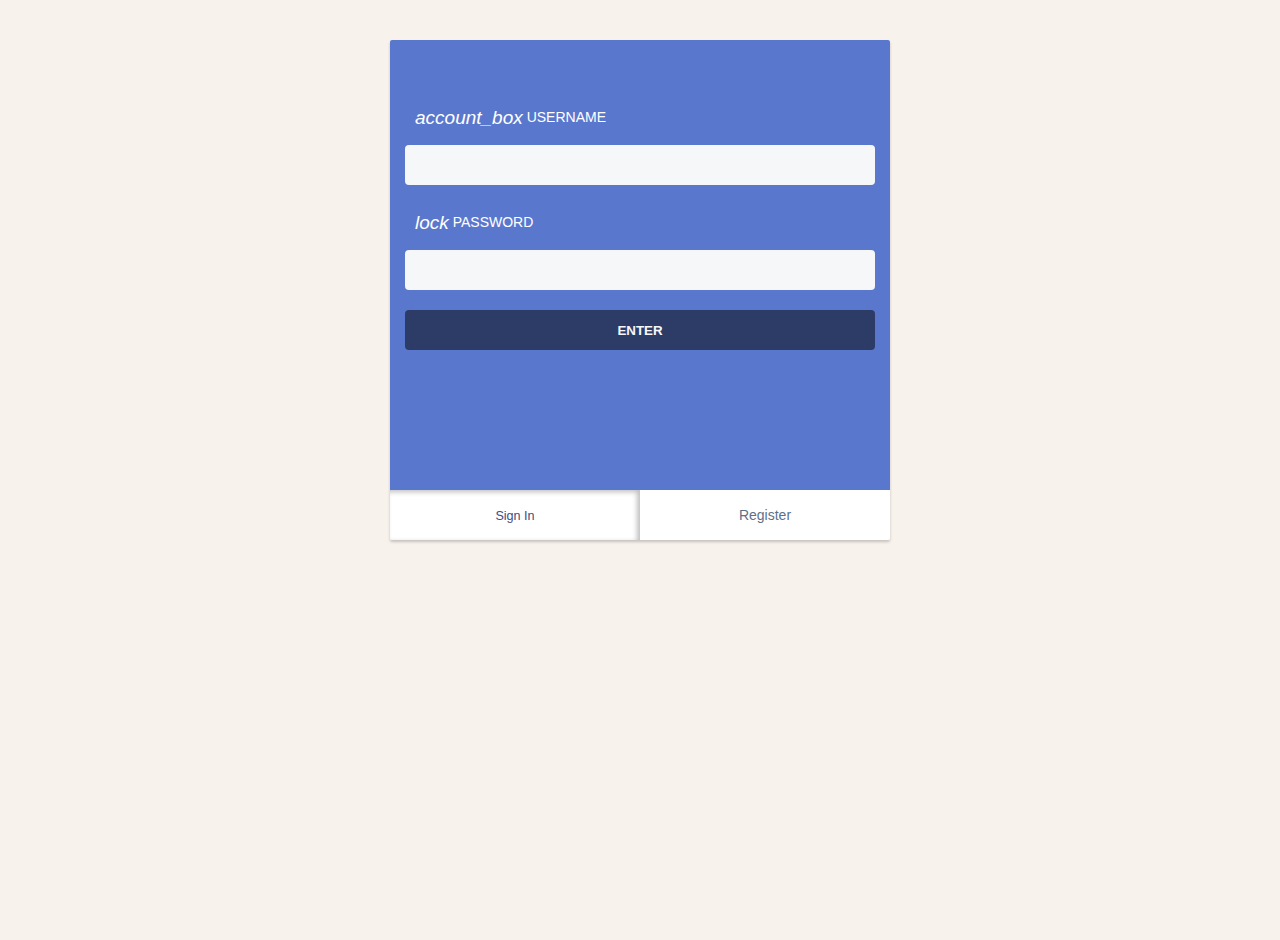
==== ADP/login/LoginPage.html @ d18f252f "ADP" ====
<!DOCTYPE html>
<html lang="en">
<head>
    <meta charset="UTF-8">
    <meta http-equiv="X-UA-Compatible" content="IE=edge">
    <meta name="viewport" content="width=device-width, initial-scale=1.0">
    <title>Document</title>
    <link rel="stylesheet" href="login.css">
</head>
<body>
    <div class="container"><input type="radio" name="tab" id="signin" checked="checked" /><input type="radio" name="tab" id="register" />
        <div class="pages">
            <div class="page">
                <div class="input">
                    <div class="title"><i class="material-icons">account_box</i> USERNAME</div><input class="text" type="text" placeholder="" />
                </div>
                <div class="input">
                    <div class="title"><i class="material-icons">lock</i> PASSWORD</div><input class="text" type="password" placeholder="" />
                </div>
                <div class="input"><input type="submit" value="ENTER" /></div>
            </div>
            <div class="page signup">
                <div class="input">
                    <div class="title"><i class="material-icons">person</i> NAME</div><input class="text" type="text" placeholder="" />
                </div>
                <div class="input">
                    <div class="title"><i class="material-icons">markunread_mailbox</i> EMAIL</div><input class="text" type="password" placeholder="" />
                </div>
                <div class="input"><input type="submit" value="SIGN ME UP!" /></div>
            </div>
        </div>
        <div class="tabs"><label class="tab" for="signin">
                <div class="text">Sign In</div>
            </label><label class="tab" for="register">
                <div class="text">Register</div>
            </label></div>
    </div>
</body>
</html>
---- ADP/login/login.css ----
html, body {
    padding: 0px;
    margin: 0px;
    background: #f8f2ed;
    font-family: 'Raleway', sans-serif;
    color: #fff;
    height: 100%;
}
.container {
    min-height: 500px;
    max-width: 500px;
    margin: 40px auto;
    background: #fff;
    border-radius: 2px;
    box-shadow: 0px 2px 3px rgba(0, 0, 0, 0.2);
    display: flex;
    flex-direction: column;
    overflow: hidden;
    animation: hi 0.5s;
    /* -webkit-transform: translateZ(0px); */
}
.container * {
    box-sizing: border-box;

}
.pages {
    flex: 1;
    white-space: nowrap;
    position: relative;
    transition: all 0.4s;
    display: flex;
}
.pages .page {
    min-width: 100%;
    padding: 20px 15px;
    padding-top: 40px;
    background-color: rgb(90, 119, 206);
    /* background: linear-gradient(to left, #3b226b, #6faaff); */
}
.pages .page:nth-of-type(1) .input {
    transform: translateX(-100%) scale(0.5);
}
.pages .page:nth-of-type(2) .input {
    transform: translateX(100%) scale(0.5);
}
.pages .page .input {
    transition: all 1s;
    opacity: 0;
    transition-delay: 0s;
}
.pages .page.signup {
    /* background: linear-gradient(to left, #6faaff, #955dff); */
}
.pages .page .title {
    margin-bottom: 10px;
    font-size: 14px;
    padding: 10px;
    position: relative;
    line-height: 14px;
}
.pages .page .title i {
    vertical-align: text-bottom;
    font-size: 19px;
}
.pages .page .input {
    margin-top: 20px;
}
.pages .page input.text {
    background: #f6f7f9;
    border: none;
    border-radius: 4px;
    width: 100%;
    height: 40px;
    line-height: 40px;
    padding: 0px 10px;
    color: rgba(0, 0, 0, 0.5);
    outline: none;
}
.pages .page input[type=submit] {
    background: rgba(0, 0, 0, 0.5);
    color: #f6f7f9;
    height: 40px;
    line-height: 40px;
    width: 100%;
    border: none;
    border-radius: 4px;
    font-weight: 600;
}
.tabs {
    max-height: 50px;
    height: 50px;
    display: flex;
    background: #fff;
}
.tabs .tab {
    flex: 1;
    color: #5d708a;
    text-align: center;
    line-height: 50px;
    transition: all 0.2s;
}
.tabs .tab .text {
    font-size: 14px;
    transform: scale(1);
    transition: all 0.2s;
}
input[type=radio] {
    display: none;
}
input[type=radio]:nth-of-type(1):checked ~ .tabs .tab:nth-of-type(1) {
    box-shadow: inset -3px 2px 5px rgba(0, 0, 0, 0.25);
    color: #3f4c7f;
}
input[type=radio]:nth-of-type(1):checked ~ .tabs .tab:nth-of-type(1) .text {
    transform: scale(0.9);
}
input[type=radio]:nth-of-type(1):checked ~ .pages {
    transform: translateX(0%);
}
input[type=radio]:nth-of-type(1):checked ~ .pages .page:nth-of-type(1) .input {
    opacity: 1;
    transform: translateX(0%);
    transition: all 0.5s;
}
input[type=radio]:nth-of-type(1):checked ~ .pages .page:nth-of-type(1) .input:nth-child(1) {
    transition-delay: 0.2s;
}
input[type=radio]:nth-of-type(1):checked ~ .pages .page:nth-of-type(1) .input:nth-child(2) {
    transition-delay: 0.4s;
}
input[type=radio]:nth-of-type(1):checked ~ .pages .page:nth-of-type(1) .input:nth-child(3) {
    transition-delay: 0.6s;
}
input[type=radio]:nth-of-type(1):checked ~ .pages .page:nth-of-type(1) .input:nth-child(4) {
    transition-delay: 0.8s;
}
input[type=radio]:nth-of-type(1):checked ~ .pages .page:nth-of-type(1) .input:nth-child(5) {
    transition-delay: 1s;
}
input[type=radio]:nth-of-type(2):checked ~ .tabs .tab:nth-of-type(2) {
    box-shadow: inset 3px 2px 5px rgba(0, 0, 0, 0.25);
    color: #3f4c7f;
}
input[type=radio]:nth-of-type(2):checked ~ .tabs .tab:nth-of-type(2) .text {
    transform: scale(0.9);
}
input[type=radio]:nth-of-type(2):checked ~ .pages {
    transform: translateX(-100%);
}
input[type=radio]:nth-of-type(2):checked ~ .pages .page:nth-of-type(2) .input {
    opacity: 1;
    transform: translateX(0%);
    transition: all 0.5s;
}
input[type=radio]:nth-of-type(2):checked ~ .pages .page:nth-of-type(2) .input:nth-child(1) {
    transition-delay: 0.2s;
}
input[type=radio]:nth-of-type(2):checked ~ .pages .page:nth-of-type(2) .input:nth-child(2) {
    transition-delay: 0.4s;
}
input[type=radio]:nth-of-type(2):checked ~ .pages .page:nth-of-type(2) .input:nth-child(3) {
    transition-delay: 0.6s;
}
input[type=radio]:nth-of-type(2):checked ~ .pages .page:nth-of-type(2) .input:nth-child(4) {
    transition-delay: 0.8s;
}
input[type=radio]:nth-of-type(2):checked ~ .pages .page:nth-of-type(2) .input:nth-child(5) {
    transition-delay: 1s;
}
@keyframes hi {
    from {
        transform: translateY(50%) scale(0, 0);
        opacity: 0;
   }
}
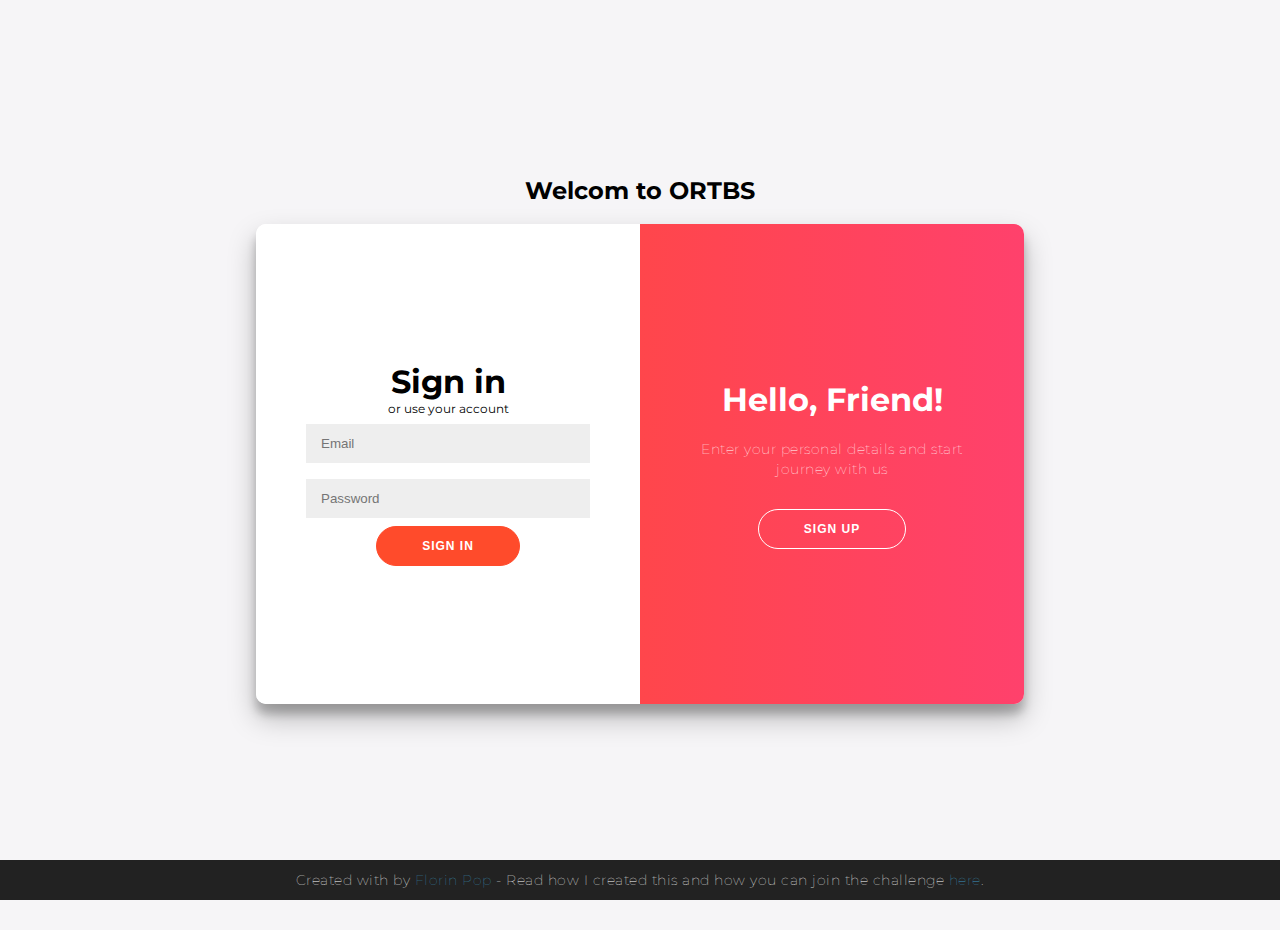
==== commit 24c3f9d0: "changes" ====
--- a/ADP/login/LoginPage.html
+++ b/ADP/login/LoginPage.html
@@ -5,35 +5,70 @@
     <meta http-equiv="X-UA-Compatible" content="IE=edge">
     <meta name="viewport" content="width=device-width, initial-scale=1.0">
     <title>Document</title>
-    <link rel="stylesheet" href="login.css">
+	<link rel="stylesheet" href="LoginPage.css">
 </head>
+
 <body>
-    <div class="container"><input type="radio" name="tab" id="signin" checked="checked" /><input type="radio" name="tab" id="register" />
-        <div class="pages">
-            <div class="page">
-                <div class="input">
-                    <div class="title"><i class="material-icons">account_box</i> USERNAME</div><input class="text" type="text" placeholder="" />
-                </div>
-                <div class="input">
-                    <div class="title"><i class="material-icons">lock</i> PASSWORD</div><input class="text" type="password" placeholder="" />
-                </div>
-                <div class="input"><input type="submit" value="ENTER" /></div>
-            </div>
-            <div class="page signup">
-                <div class="input">
-                    <div class="title"><i class="material-icons">person</i> NAME</div><input class="text" type="text" placeholder="" />
-                </div>
-                <div class="input">
-                    <div class="title"><i class="material-icons">markunread_mailbox</i> EMAIL</div><input class="text" type="password" placeholder="" />
-                </div>
-                <div class="input"><input type="submit" value="SIGN ME UP!" /></div>
-            </div>
-        </div>
-        <div class="tabs"><label class="tab" for="signin">
-                <div class="text">Sign In</div>
-            </label><label class="tab" for="register">
-                <div class="text">Register</div>
-            </label></div>
-    </div>
+    <h2>Welcom to ORTBS</h2>
+<div class="container" id="container">
+	<div class="form-container sign-up-container">
+		<form action="#">
+			<h1>Create Account</h1>
+			
+			<span>or use your email for registration</span>
+			<input type="text" placeholder="Name" />
+			<input type="email" placeholder="Email" />
+			<input type="password" placeholder="Password" />
+			<button>Sign Up</button>
+		</form>
+	</div>
+	<div class="form-container sign-in-container">
+		<form action="#">
+			<h1>Sign in</h1>
+			
+			<span>or use your account</span>
+			<input type="email" placeholder="Email" />
+			<input type="password" placeholder="Password" />
+			<button>Sign In</button>
+		</form>
+	</div>
+	<div class="overlay-container">
+		<div class="overlay">
+			<div class="overlay-panel overlay-left">
+				<h1>Welcome Back!</h1>
+				<p>To keep connected with us please login with your personal info</p>
+				<button class="ghost" id="signIn">Sign In</button>
+			</div>
+			<div class="overlay-panel overlay-right">
+				<h1>Hello, Friend!</h1>
+				<p>Enter your personal details and start journey with us</p>
+				<button class="ghost" id="signUp">Sign Up</button>
+			</div>
+		</div>
+	</div>
+</div>
+
+<footer>
+	<p>
+		Created with <i class="fa fa-heart"></i> by
+		<a target="_blank" href="https://florin-pop.com">Florin Pop</a>
+		- Read how I created this and how you can join the challenge
+		<a target="_blank" href="https://www.florin-pop.com/blog/2019/03/double-slider-sign-in-up-form/">here</a>.
+	</p>
+</footer>
+
+<script>
+    const signUpButton = document.getElementById('signUp');
+const signInButton = document.getElementById('signIn');
+const container = document.getElementById('container');
+
+signUpButton.addEventListener('click', () => {
+	container.classList.add("right-panel-active");
+});
+
+signInButton.addEventListener('click', () => {
+	container.classList.remove("right-panel-active");
+});
+</script>
 </body>
 </html>--- a/ADP/login/LoginPage.css
+++ b/ADP/login/LoginPage.css
@@ -0,0 +1,259 @@
+
+@import url('https://fonts.googleapis.com/css?family=Montserrat:400,800');
+
+* {
+	box-sizing: border-box;
+}
+
+body {
+	background: #f6f5f7;
+	display: flex;
+	justify-content: center;
+	align-items: center;
+	flex-direction: column;
+	font-family: 'Montserrat', sans-serif;
+	height: 100vh;
+	margin: -20px 0 50px;
+}
+
+h1 {
+	font-weight: bold;
+	margin: 0;
+}
+
+h2 {
+	text-align: center;
+}
+
+p {
+	font-size: 14px;
+	font-weight: 100;
+	line-height: 20px;
+	letter-spacing: 0.5px;
+	margin: 20px 0 30px;
+}
+
+span {
+	font-size: 12px;
+}
+
+a {
+	color: #333;
+	font-size: 14px;
+	text-decoration: none;
+	margin: 15px 0;
+}
+
+button {
+    cursor: pointer;
+	border-radius: 20px;
+	border: 1px solid #FF4B2B;
+	background-color: #FF4B2B;
+	color: #FFFFFF;
+	font-size: 12px;
+	font-weight: bold;
+	padding: 12px 45px;
+	letter-spacing: 1px;
+	text-transform: uppercase;
+	transition: transform 80ms ease-in;
+}
+
+button:active {
+	transform: scale(0.95);
+}
+
+button:focus {
+	outline: none;
+}
+
+button.ghost {
+	background-color: transparent;
+	border-color: #FFFFFF;
+}
+
+form {
+	background-color: #FFFFFF;
+	display: flex;
+	align-items: center;
+	justify-content: center;
+	flex-direction: column;
+	padding: 0 50px;
+	height: 100%;
+	text-align: center;
+}
+
+input {
+	background-color: #eee;
+	border: none;
+	padding: 12px 15px;
+	margin: 8px 0;
+	width: 100%;
+}
+
+.container {
+	background-color: #fff;
+	border-radius: 10px;
+  	box-shadow: 0 14px 28px rgba(0,0,0,0.25), 
+			0 10px 10px rgba(0,0,0,0.22);
+	position: relative;
+	overflow: hidden;
+	width: 768px;
+	max-width: 100%;
+	min-height: 480px;
+}
+
+.form-container {
+	position: absolute;
+	top: 0;
+	height: 100%;
+	transition: all 0.6s ease-in-out;
+}
+
+.sign-in-container {
+	left: 0;
+	width: 50%;
+	z-index: 2;
+}
+
+
+.container.right-panel-active .sign-in-container {
+	transform: translateX(100%);
+}
+
+.sign-up-container {
+	left: 0;
+	width: 50%;
+	opacity: 0;
+	z-index: 1;
+}
+button:hover{
+    border: 1px solid rgb(51, 133, 173);
+    background-color: rgb(51, 133, 173);
+
+}
+.container.right-panel-active .sign-up-container {
+	transform: translateX(100%);
+	opacity: 1;
+	z-index: 5;
+	animation: show 0.6s;
+    
+}
+
+@keyframes show {
+	0%, 49.99% {
+		opacity: 0;
+		z-index: 1;
+	}
+	
+	50%, 100% {
+		opacity: 1;
+		z-index: 5;
+	}
+}
+
+.overlay-container {
+	position: absolute;
+	top: 0;
+	left: 50%;
+	width: 50%;
+	height: 100%;
+	overflow: hidden;
+	transition: transform 0.6s ease-in-out;
+	z-index: 100;
+}
+
+.container.right-panel-active .overlay-container{
+	transform: translateX(-100%);
+}
+
+.overlay {
+	background: #FF416C;
+	background: -webkit-linear-gradient(to right, #FF4B2B, #FF416C);
+	background: linear-gradient(to right, #FF4B2B, #FF416C);
+	background-repeat: no-repeat;
+	background-size: cover;
+	background-position: 0 0;
+	color: #FFFFFF;
+	position: relative;
+	left: -100%;
+	height: 100%;
+	width: 200%;
+  	transform: translateX(0);
+	transition: transform 0.6s ease-in-out;
+}
+
+.container.right-panel-active .overlay {
+  	transform: translateX(50%);
+}
+
+.overlay-panel {
+	position: absolute;
+	display: flex;
+	align-items: center;
+	justify-content: center;
+	flex-direction: column;
+	padding: 0 40px;
+	text-align: center;
+	top: 0;
+	height: 100%;
+	width: 50%;
+	transform: translateX(0);
+	transition: transform 0.6s ease-in-out;
+}
+
+.overlay-left {
+	transform: translateX(-20%);
+}
+
+.container.right-panel-active .overlay-left {
+	transform: translateX(0);
+}
+
+.overlay-right {
+	right: 0;
+	transform: translateX(0);
+}
+
+.container.right-panel-active .overlay-right {
+	transform: translateX(20%);
+}
+
+.social-container {
+	margin: 20px 0;
+}
+
+.social-container a {
+	border: 1px solid #DDDDDD;
+	border-radius: 50%;
+	display: inline-flex;
+	justify-content: center;
+	align-items: center;
+	margin: 0 5px;
+	height: 40px;
+	width: 40px;
+}
+
+footer {
+    background-color: #222;
+    color: #fff;
+    font-size: 14px;
+    bottom: 0;
+    position: fixed;
+    left: 0;
+    right: 0;
+    text-align: center;
+    z-index: 999;
+}
+
+footer p {
+    margin: 10px 0;
+}
+
+footer i {
+    color: red;
+}
+
+footer a {
+    color: #3c97bf;
+    text-decoration: none;
+}
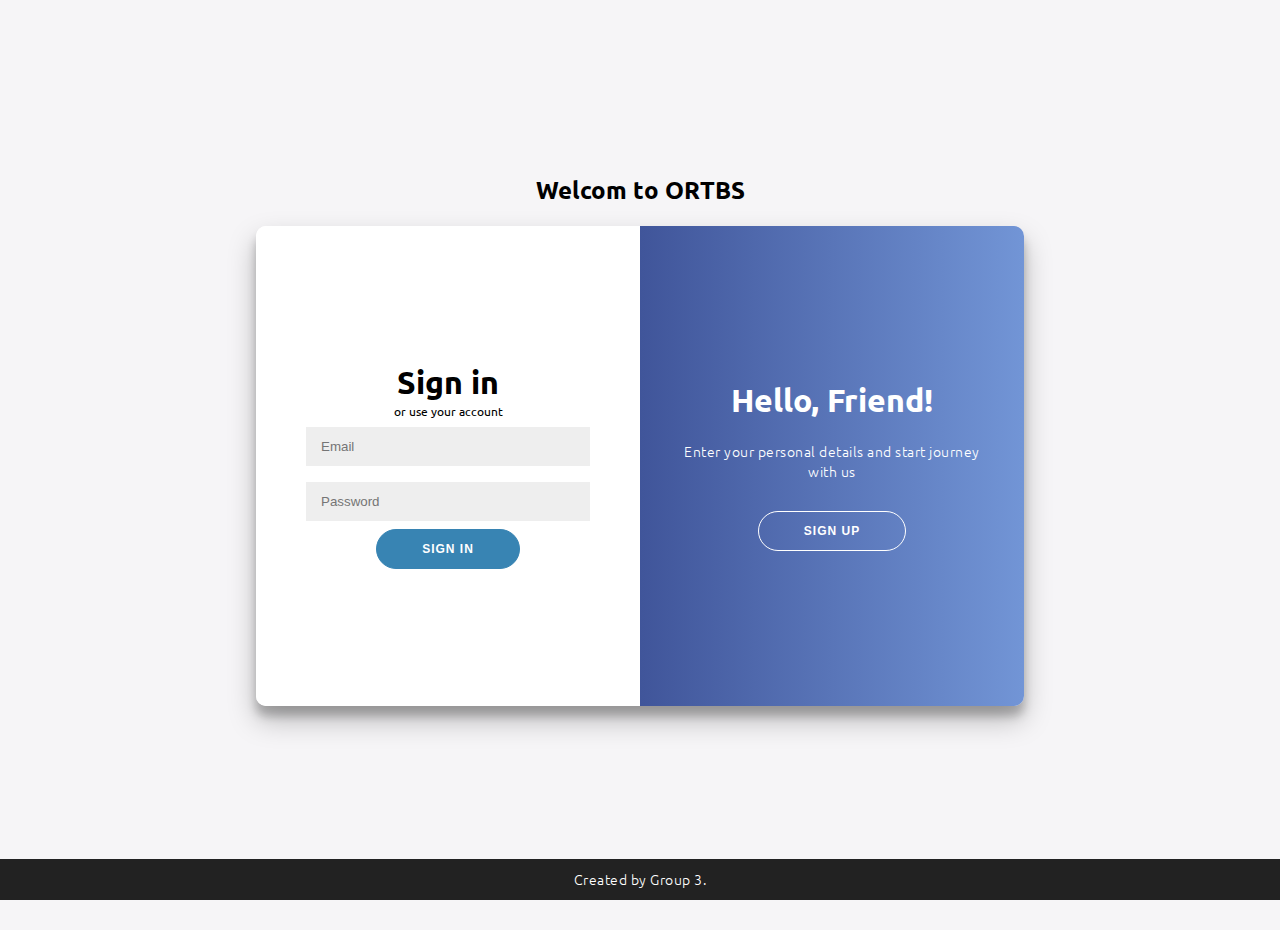
==== commit 65c935fb: "Restaurant pages" ====
--- a/ADP/login/LoginPage.html
+++ b/ADP/login/LoginPage.html
@@ -50,10 +50,8 @@
 
 <footer>
 	<p>
-		Created with <i class="fa fa-heart"></i> by
-		<a target="_blank" href="https://florin-pop.com">Florin Pop</a>
-		- Read how I created this and how you can join the challenge
-		<a target="_blank" href="https://www.florin-pop.com/blog/2019/03/double-slider-sign-in-up-form/">here</a>.
+		Created <i class="fa fa-heart"></i> by
+		Group 3.		
 	</p>
 </footer>
 
--- a/ADP/login/LoginPage.css
+++ b/ADP/login/LoginPage.css
@@ -1,5 +1,5 @@
 
-@import url('https://fonts.googleapis.com/css?family=Montserrat:400,800');
+@import url('https://fonts.googleapis.com/css2?family=Ubuntu&display=swap');
 
 * {
 	box-sizing: border-box;
@@ -11,7 +11,7 @@
 	justify-content: center;
 	align-items: center;
 	flex-direction: column;
-	font-family: 'Montserrat', sans-serif;
+	font-family: 'Ubuntu', sans-serif;
 	height: 100vh;
 	margin: -20px 0 50px;
 }
@@ -47,8 +47,8 @@
 button {
     cursor: pointer;
 	border-radius: 20px;
-	border: 1px solid #FF4B2B;
-	background-color: #FF4B2B;
+	border: 1px solid #3884b3;
+	background-color: #3884b3;
 	color: #FFFFFF;
 	font-size: 12px;
 	font-weight: bold;
@@ -127,8 +127,8 @@
 	z-index: 1;
 }
 button:hover{
-    border: 1px solid rgb(51, 133, 173);
-    background-color: rgb(51, 133, 173);
+    border: 1px solid rgb(26, 108, 148);
+    background-color: rgb(26, 108, 148);
 
 }
 .container.right-panel-active .sign-up-container {
@@ -168,12 +168,12 @@
 
 .overlay {
 	background: #FF416C;
-	background: -webkit-linear-gradient(to right, #FF4B2B, #FF416C);
-	background: linear-gradient(to right, #FF4B2B, #FF416C);
+	background: -webkit-linear-gradient(to right, #0e155e, #5680ce);
+	background: linear-gradient(to right, #0e155e, #7295d6);
 	background-repeat: no-repeat;
 	background-size: cover;
 	background-position: 0 0;
-	color: #FFFFFF;
+	color: #FFFFFF;	
 	position: relative;
 	left: -100%;
 	height: 100%;
@@ -249,11 +249,4 @@
     margin: 10px 0;
 }
 
-footer i {
-    color: red;
-}
-
-footer a {
-    color: #3c97bf;
-    text-decoration: none;
-}
+
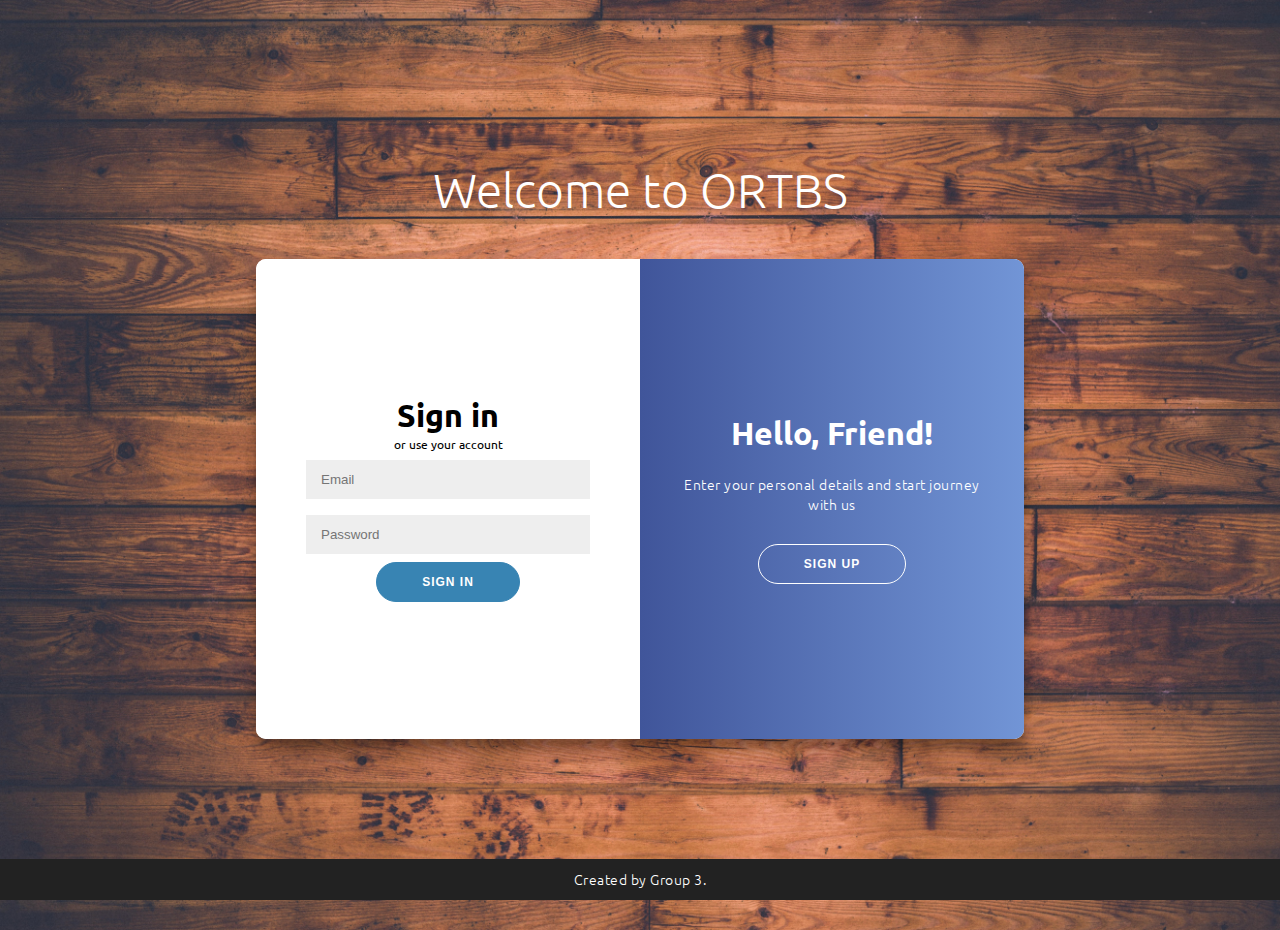
==== commit f40daaee: "font changes" ====
--- a/ADP/login/LoginPage.html
+++ b/ADP/login/LoginPage.html
@@ -9,7 +9,7 @@
 </head>
 
 <body>
-    <h2>Welcom to ORTBS</h2>
+    <h2 style="color: white; font-size:3rem; font-weight:lighter" >Welcome to ORTBS</h2>
 <div class="container" id="container">
 	<div class="form-container sign-up-container">
 		<form action="#">
--- a/ADP/login/LoginPage.css
+++ b/ADP/login/LoginPage.css
@@ -5,8 +5,10 @@
 	box-sizing: border-box;
 }
 
+
+
 body {
-	background: #f6f5f7;
+	background:url('a.jpg') no-repeat center center/cover;
 	display: flex;
 	justify-content: center;
 	align-items: center;
